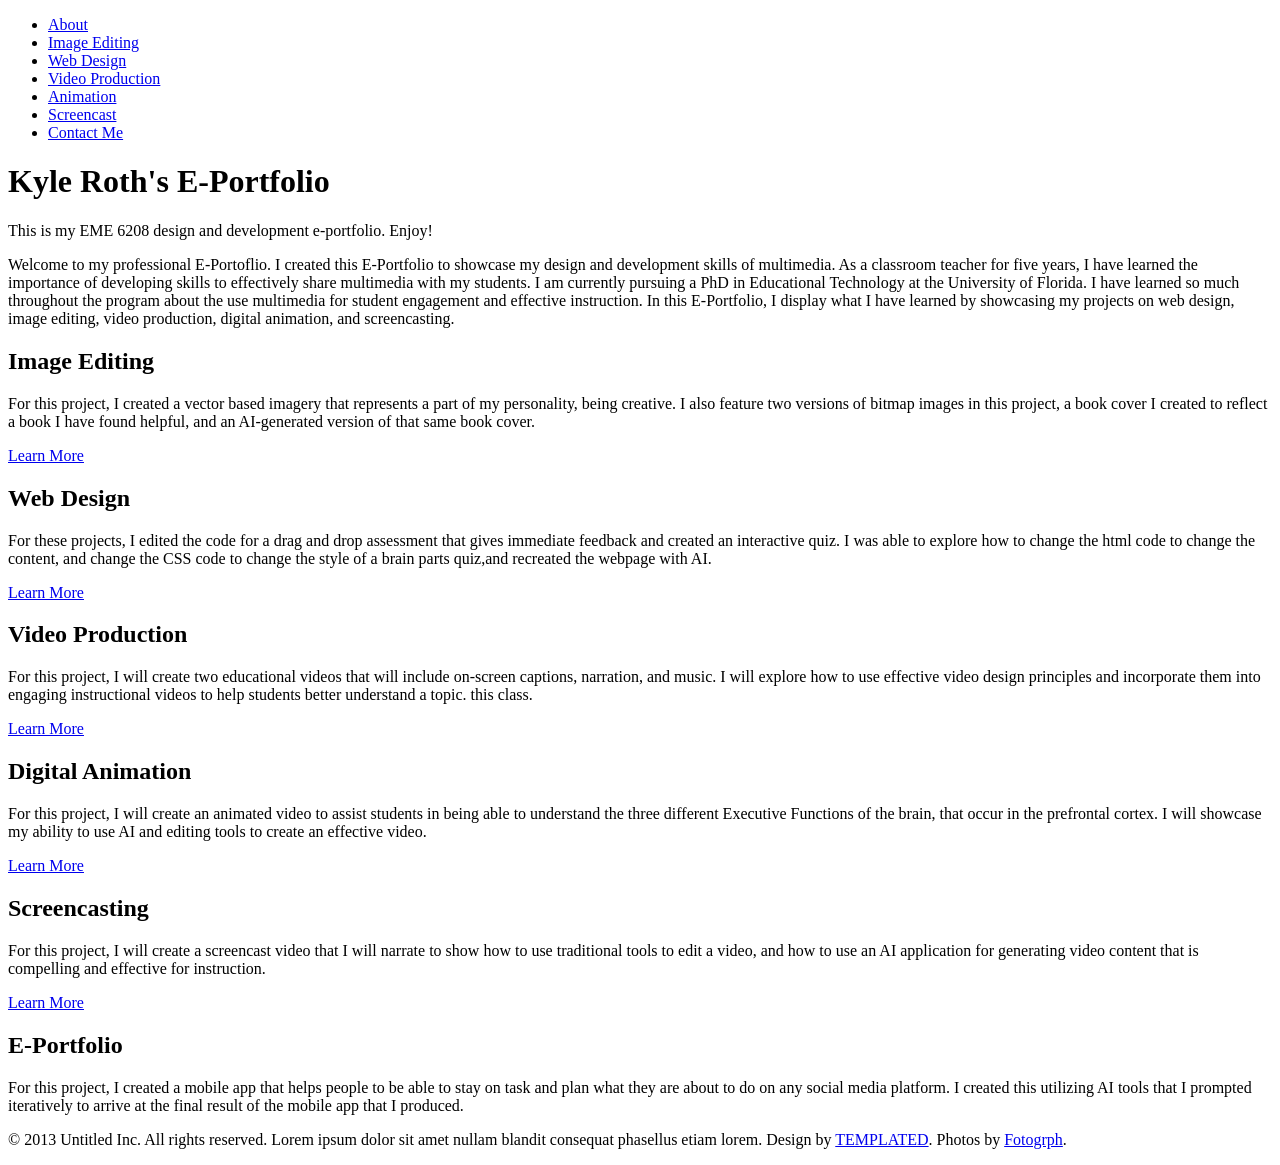
==== index.html @ 3df1bb87 "Add initial E-Portfolio HTML structure This is a complete HTML document for an E-Portfolio showcasin" ====
<!DOCTYPE html PUBLIC "-//W3C//DTD XHTML 1.0 Strict//EN" "http://www.w3.org/TR/xhtml1/DTD/xhtml1-strict.dtd">


<!--
Design by TEMPLATED
http://templated.co
Released for free under the Creative Commons Attribution License
Name       : Vestibule 
Description: A two-column, fixed-width design with dark color scheme.
Version    : 1.0
Released   : 20130406
-->

<!-- Comments are in ALL CAPS -->


<html xmlns="http://www.w3.org/1999/xhtml">
<head>
<meta name="keywords" content="" />
<meta name="description" content="" />
<meta http-equiv="content-type" content="text/html; charset=utf-8" />

<!-- SET THE PAGE TITLE INSIDE THE TITLE TAGS BELOW -->
<title>E-Portfolio</title>

<link href="http://fonts.googleapis.com/css?family=Oxygen:400,700,300" rel="stylesheet" type="text/css" />
<link href="style.css" rel="stylesheet" type="text/css" media="screen" />
</head>

<body>
<div id="wrapper">
<!-- START OF THE NAVIGATION SECTION.  DO NOT CHANGE ANYTHING ABOVE THIS LINE EXCEPT TO SET THE TITLE. -->


	<div id="menu-wrapper">
		<div id="menu" class="container">
			<ul>
				<!-- NAVIGATION MENU.  THERE SHOULD BE ONE LIST ITEM FOR EACH BUTTON IN YOUR NAVIGATION BAR. -->
                <!-- REPLACE THE # IN THE LINK WITH THE FILE NAME OF THE APPROPRIATE PAGE.  -->
                <li class="current_page_item"><a href="index.html">About</a></li>
				<li><a href="image.html">Image Editing</a></li>
				<li><a href="web.html">Web Design</a></li>
				<li><a href="video.html">Video Production</a></li>
				<li><a href="animation.html">Animation</a></li>
				<li><a href="screencast.html">Screencast</a></li>
				<li><a href="contact.html">Contact Me</a></li>
			</ul>
		</div>
	</div>
	<div id="logo" class="container">
		<!-- THIS IS WHERE YOU CUSTOMIZE THE HEADER FOR EACH PAGE. -->
        <h1>Kyle Roth's E-Portfolio</h1>
		<!-- THIS IS WHERE YOU CUSTOMIZE THE SUBHEADER FOR EACH PAGE. -->
        <p>This is my EME 6208 design and development e-portfolio. Enjoy!</p>
	</div>
	<div id="page" class="container">
		<div>
			<div class="entry">
				<!-- THIS IS WHERE YOU CUSTOMIZE THE INTRODUCTORY PARAGRAPH FOR EACH PAGE. -->
                <p>Welcome to my professional E-Portoflio. I created this E-Portfolio to showcase my design and development skills of multimedia. As a classroom teacher for five years, I have learned the importance of developing skills to effectively share multimedia with my students. I am currently pursuing a PhD in Educational Technology at the University of Florida. I have learned so much throughout the program about the use multimedia for student engagement and effective instruction. In this E-Portfolio, I display what I have learned by showcasing my projects on web design, image editing, video production, digital animation, and screencasting.</p>
			</div>
		</div>
	</div>
    
    
<!-- END OF THE NAVIGATION SECTION. -->

<!-- START OF THE CONTENT SECTION. -->

<!-- ON OTHER PAGES, LIKE THE PROJECT PAGES, YOU WILL TAKE OUT EVERYTHING BETWEEN HERE AND THE END OF THE CONTENT SECTION AND REPLACE IT WITH THE PROJECT CONTENT. -->
    
    
    
    
	<div id="three-column" class="container">
		<div class="tbox1">
			<div class="box-style">
				<div class="content">
					
					<h2>Image Editing</h2>
					<p>For this project, I created a vector based imagery that represents a part of my personality, being creative. I also feature two versions of bitmap images in this project, a book cover I created to reflect a book I have found helpful, and an AI-generated version of that same book cover.</p>
					<a href="image.html" class="button">Learn More</a>
				</div>
			</div>
		</div>
		<div class="tbox2">
			<div class="box-style">
				<div class="content">
					<h2>Web Design</h2>
					<p>For these projects, I edited the code for a drag and drop assessment that gives immediate feedback and created an interactive quiz. I was able to explore how to change the html code to change the content, and change the CSS code to change the style of a brain parts quiz,and recreated the webpage with AI.</p>
					<a href="web.html" class="button">Learn More</a>
				</div>
			</div>
		</div>
		<div class="tbox3">
			<div class="box-style">
				<div class="content">
					<h2>Video Production</h2>
					<p>For this project, I will create two educational videos that will include on-screen captions, narration, and music. I will explore how to use effective video design principles and incorporate them into engaging instructional videos to help students better understand a topic. this class.</p>
					<a href="video.html" class="button">Learn More</a>
				</div>
			</div>
		</div>
	</div>
	<div id="three-column" class="container">
		<div class="tbox1">
			<div class="box-style">
				<div class="content">
					<h2>Digital Animation</h2>
					<p>For this project, I will create an animated video to assist students in being able to understand the three different Executive Functions of the brain, that occur in the prefrontal cortex. I will showcase my ability to use AI and editing tools to create an effective video.</p>
					<a href="animation.html" class="button">Learn More</a>
				</div>
			</div>
		</div>
		<div class="tbox2">
			<div class="box-style">
				<div class="content">
					<h2>Screencasting</h2>
					<p>For this project, I will create a screencast video that I will narrate to show how to use traditional tools to edit a video, and how to use an AI application for generating video content that is compelling and effective for instruction.</p>
					<a href="screencast.html" class="button">Learn More</a>
				</div>
			</div>
		</div>
		<div class="tbox3">
			<div class="box-style">
				<div class="content">
					<h2>E-Portfolio</h2>
					<p>For this project, I created a mobile app that helps people to be able to stay on task and plan what they are about to do on any social media platform. I created this utilizing AI tools that I prompted iteratively to arrive at the final result of the mobile app that I produced.</p>
				
				</div>
			</div>
		</div>
	</div>	
    
    
    
    
    
<!-- END OF THE CONTENT SECTION.  BELOW YOU CAN CUSTOMIZE YOUR FOOTER. -->
</div>

<div id="footer">
	<!-- START FOOTER -->
	<p>© 2013 Untitled Inc. All rights reserved. Lorem ipsum dolor sit amet nullam blandit consequat phasellus etiam lorem. Design by <a href="http://templated.co" rel="nofollow">TEMPLATED</a>.  Photos by <a href="http://fotogrph.com/">Fotogrph</a>.</p>
    <!-- END FOOTER -->
</div>

</body>
</html>
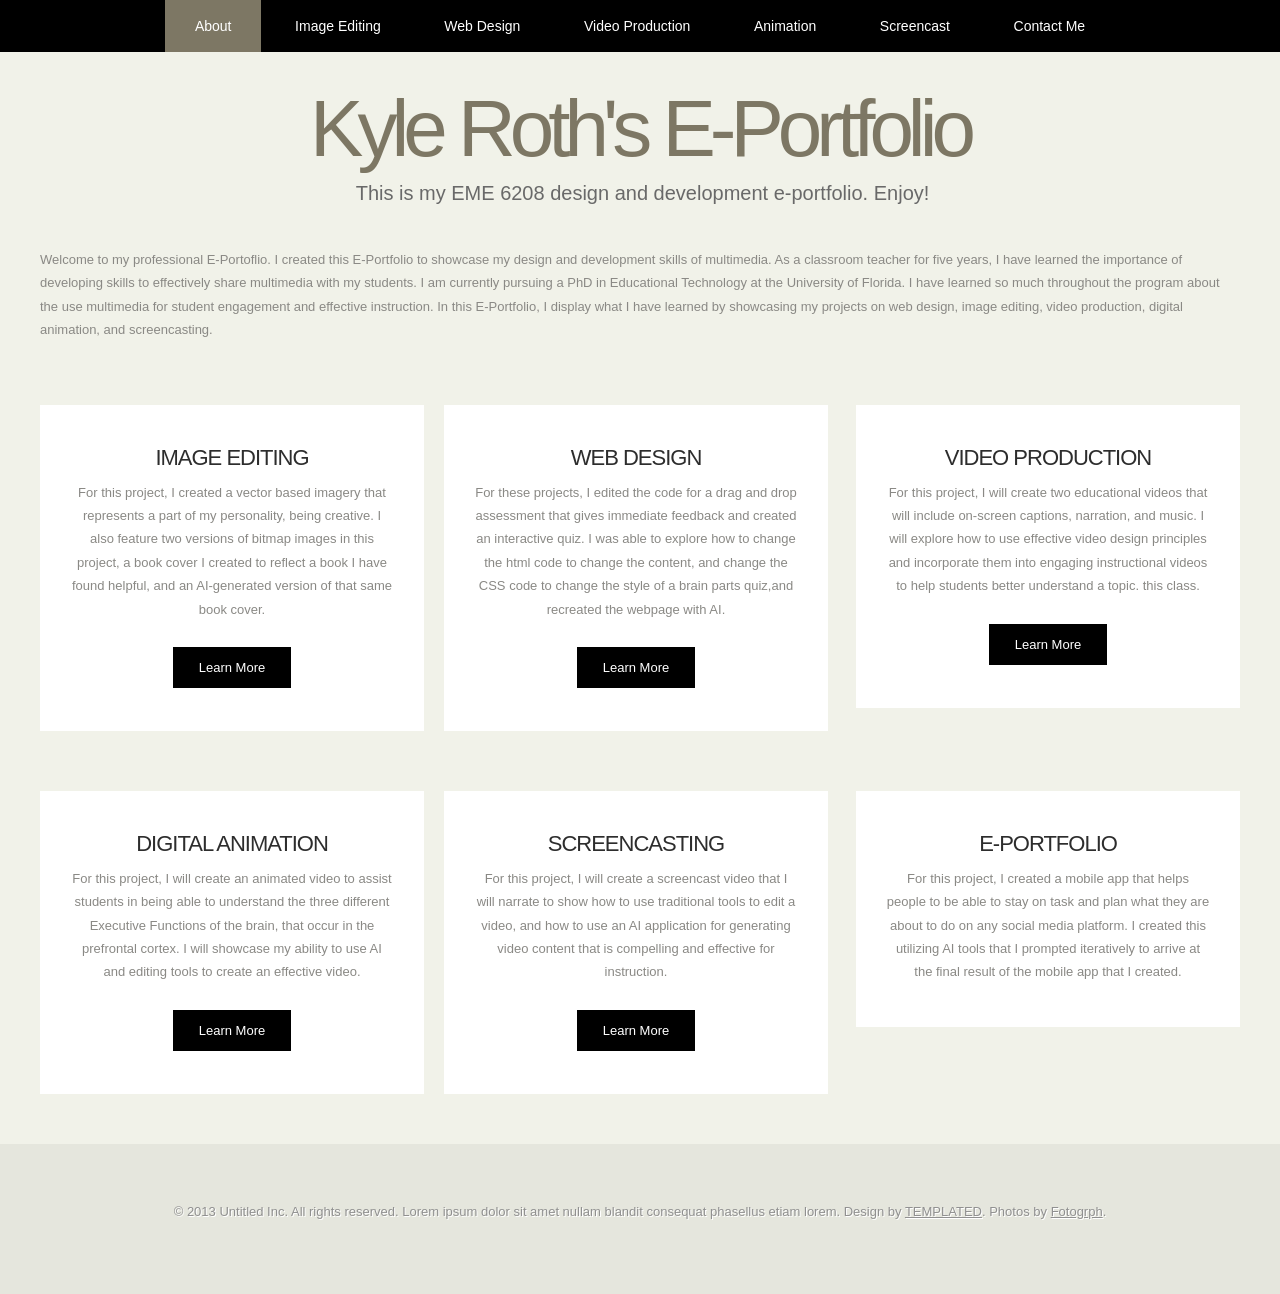
==== commit 81764f40: "Fix typo in project description" ====
--- a/index.html
+++ b/index.html
@@ -125,7 +125,7 @@
 			<div class="box-style">
 				<div class="content">
 					<h2>E-Portfolio</h2>
-					<p>For this project, I created a mobile app that helps people to be able to stay on task and plan what they are about to do on any social media platform. I created this utilizing AI tools that I prompted iteratively to arrive at the final result of the mobile app that I produced.</p>
+					<p>For this project, I created a mobile app that helps people to be able to stay on task and plan what they are about to do on any social media platform. I created this utilizing AI tools that I prompted iteratively to arrive at the final result of the mobile app that I created.</p>
 				
 				</div>
 			</div>
--- a/style.css
+++ b/style.css
@@ -0,0 +1,261 @@
+
+/*
+Design by TEMPLATED
+http://templated.co
+Released for free under the Creative Commons Attribution License
+*/
+
+body {
+	margin: 0;
+	padding: 0;
+	background: #E5E6DD;
+	font-family: 'Oxygen', sans-serif;
+	font-size: 13px;
+	color: #8A8985;
+}
+
+h1, h2, h3 {
+	margin: 0;
+	padding: 0;
+	text-transform: uppercase;
+	font-weight: 300;
+	color: #7D7764;
+}
+
+h1 {
+	font-size: 2em;
+}
+
+h2 {
+	font-size: 2.8em;
+}
+
+h3 {
+	font-size: 1.6em;
+}
+
+p, ul, ol {
+	margin-top: 0;
+	line-height: 180%;
+}
+
+ul, ol {
+}
+
+a {
+	text-decoration: none;
+	color: #5BA689;
+}
+
+a:hover {
+}
+
+#wrapper {
+	overflow: hidden;
+	background: #F1F2E9;
+}
+
+.container {
+	width: 1200px;
+	margin: 0px auto;
+}
+
+/* Header */
+
+#header-wrapper {
+	overflow: hidden;
+	height: 600px;
+}
+
+#header {
+	width: 960px;
+	height: 200px;
+	margin: 0 auto;
+	padding: 0px 20px;
+}
+
+/* Logo */
+
+#logo {
+	overflow: hidden;
+	height: 150px;
+}
+
+#logo h1, #logo p {
+	text-align: center;
+}
+
+#logo h1 {
+	padding: 5px 0px 20px 0px;
+	letter-spacing: -6px;
+	text-transform: capitalize;
+	font-size: 80px;
+}
+
+#logo p {
+	margin-top: -20px;
+	padding: 0px 0px 0px 5px;
+	font-size: 20px;
+	font-weight: 300;
+	color: #696969;
+}
+
+#logo p a {
+	color: #696969;
+}
+
+#logo a {
+	border: none;
+	background: none;
+	text-decoration: none;
+	color: #3C342E;
+}
+
+
+/* Menu */
+
+#menu-wrapper {
+	overflow: hidden;
+	height: 52px;
+	margin-bottom: 2em;
+	background: #000000;
+}
+
+#menu {
+	overflow: hidden;
+	height: 52px;
+}
+
+#menu ul {
+	margin: 0;
+	padding: 0px 0px 0px 0px;
+	list-style: none;
+	line-height: normal;
+	text-align: center;
+}
+
+#menu li {
+	display: inline-block;
+}
+
+#menu a {
+	display: block;
+	padding: 0px 30px;
+	line-height: 52px;
+	border: none;
+	text-decoration: none;
+	text-align: center;
+	font-family: 'Oswald', sans-serif;
+	font-size: 14px;
+	font-weight: 300;
+	color: #FFFFFF;
+}
+
+#menu a:hover, #menu .current_page_item a {
+	background: #7D7764;
+	text-decoration: none;
+	color: #FFFFFF;
+}
+
+#menu .current_page_item a {
+}
+
+/* Page */
+
+#page {
+	overflow: hidden;
+	padding: 20px 20px 40px 20px;
+}
+
+/* Content */
+
+#content {
+	float: left;
+	width: 752px;
+	padding: 0px 0px 0px 0px;
+}
+
+
+/* Footer */
+
+#footer {
+	height: 100px;
+	margin: 0 auto;
+	padding: 50px 0px 0px 0px;
+}
+
+#footer p {
+	margin: 0;
+	padding-top: 10px;
+	line-height: normal;
+	text-align: center;
+	text-shadow: 1px 1px 0px #FFFFFF;
+	color: #909090;
+}
+
+#footer a {
+	text-decoration: underline;
+	color: #909090;
+}
+
+#footer a:hover {
+	text-decoration: none;
+	color: #383838;
+}
+
+.box1 {
+	overflow: hidden;
+	height: 300px;
+	background: url(images/img04.jpg) no-repeat center bottom;
+}
+
+
+/* Three Column Content */
+
+#three-column {
+	overflow: hidden;
+	padding: 10px 0px 50px 0px;
+}
+
+#three-column .tbox1 {
+	float: left;
+	width: 384px;
+	margin-right: 20px;
+}
+
+#three-column .tbox2 {
+	float: left;
+	width: 384px;
+}
+
+#three-column .tbox3 {
+	float: right;
+	width: 384px;
+}
+
+.box-style {
+	background: #FFFFFF;
+	text-align: center;
+}
+
+.box-style h2 {
+	padding: 10px 0px;
+	letter-spacing: -1px;
+	font-size: 22px;
+	color: #2D2D2D;
+}
+
+.box-style .content {
+	overflow: hidden;
+	width: 324px;
+	padding: 30px;
+}
+
+.button
+{
+	display: inline-block;
+	margin: 1em 0em;
+	background: #000;
+	padding: 1em 2em;
+	color: #FFFFFF;
+}
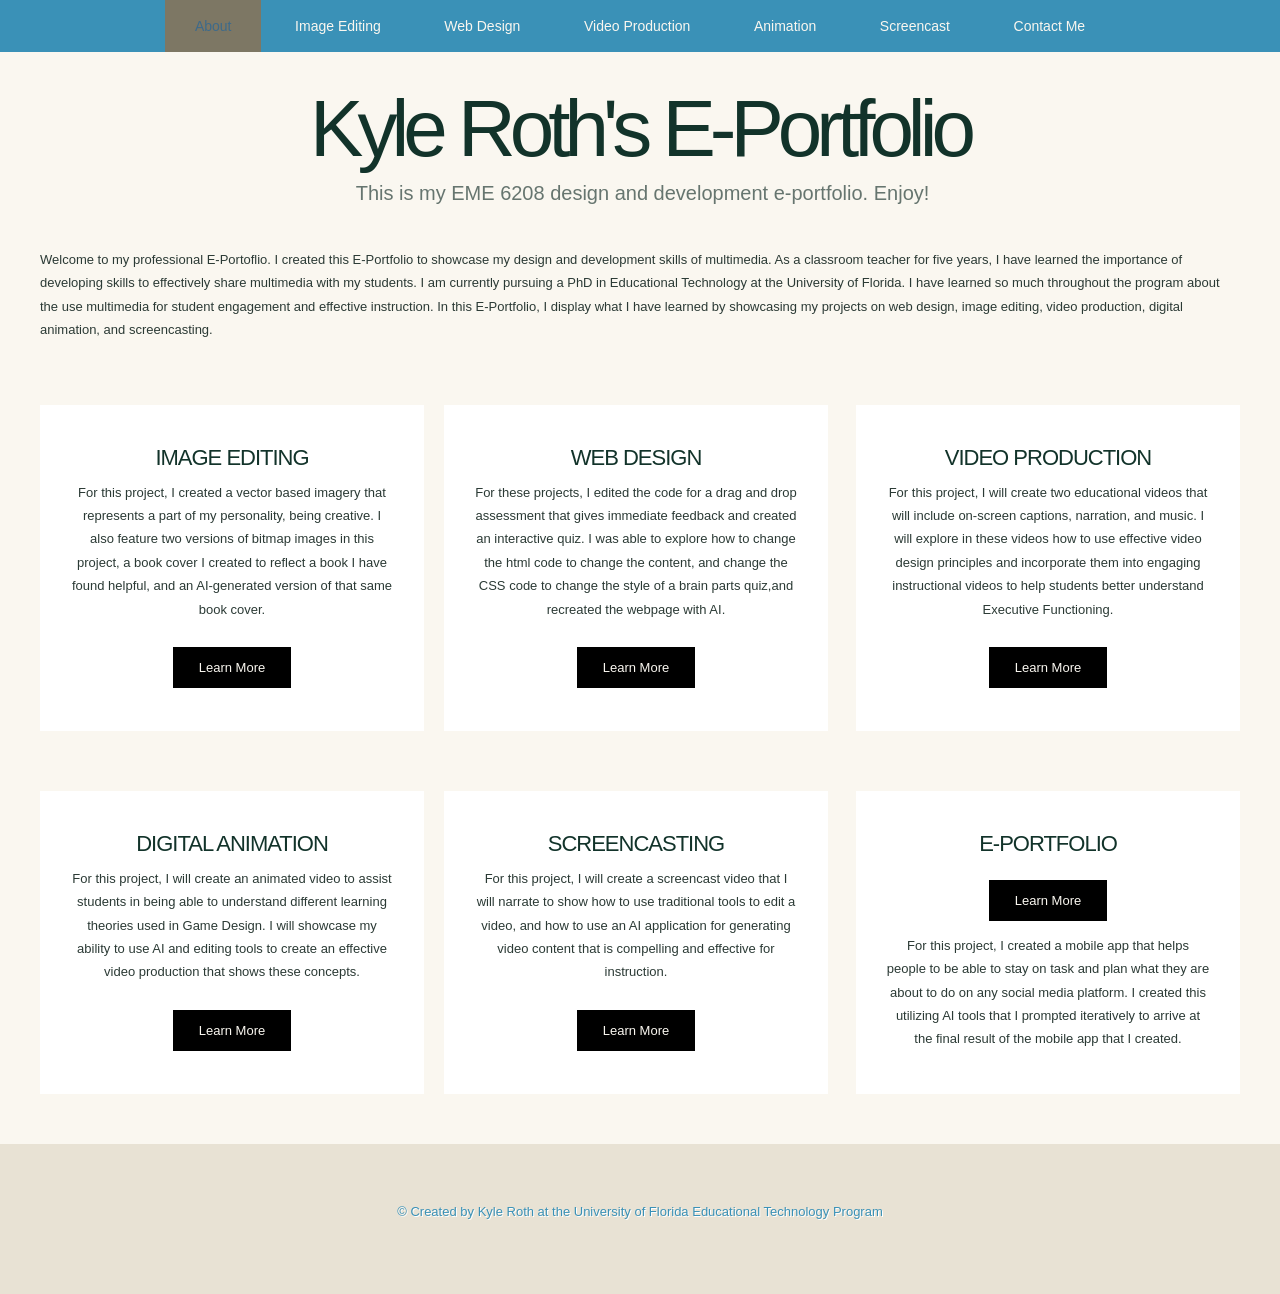
==== commit d4f9b1cd: "Update project descriptions and footer in index.html" ====
--- a/index.html
+++ b/index.html
@@ -96,7 +96,7 @@
 			<div class="box-style">
 				<div class="content">
 					<h2>Video Production</h2>
-					<p>For this project, I will create two educational videos that will include on-screen captions, narration, and music. I will explore how to use effective video design principles and incorporate them into engaging instructional videos to help students better understand a topic. this class.</p>
+					<p>For this project, I will create two educational videos that will include on-screen captions, narration, and music. I will explore in these videos how to use effective video design principles and incorporate them into engaging instructional videos to help students better understand Executive Functioning.</p>
 					<a href="video.html" class="button">Learn More</a>
 				</div>
 			</div>
@@ -107,7 +107,7 @@
 			<div class="box-style">
 				<div class="content">
 					<h2>Digital Animation</h2>
-					<p>For this project, I will create an animated video to assist students in being able to understand the three different Executive Functions of the brain, that occur in the prefrontal cortex. I will showcase my ability to use AI and editing tools to create an effective video.</p>
+					<p>For this project, I will create an animated video to assist students in being able to understand different learning theories used in Game Design. I will showcase my ability to use AI and editing tools to create an effective video production that shows these concepts.</p>
 					<a href="animation.html" class="button">Learn More</a>
 				</div>
 			</div>
@@ -125,6 +125,7 @@
 			<div class="box-style">
 				<div class="content">
 					<h2>E-Portfolio</h2>
+					<a href="mobileapp.html" class="button">Learn More</a>
 					<p>For this project, I created a mobile app that helps people to be able to stay on task and plan what they are about to do on any social media platform. I created this utilizing AI tools that I prompted iteratively to arrive at the final result of the mobile app that I created.</p>
 				
 				</div>
@@ -141,7 +142,7 @@
 
 <div id="footer">
 	<!-- START FOOTER -->
-	<p>© 2013 Untitled Inc. All rights reserved. Lorem ipsum dolor sit amet nullam blandit consequat phasellus etiam lorem. Design by <a href="http://templated.co" rel="nofollow">TEMPLATED</a>.  Photos by <a href="http://fotogrph.com/">Fotogrph</a>.</p>
+	<p>© Created by Kyle Roth at the University of Florida Educational Technology Program</p>
     <!-- END FOOTER -->
 </div>
 
--- a/style.css
+++ b/style.css
@@ -8,10 +8,10 @@
 body {
 	margin: 0;
 	padding: 0;
-	background: #E5E6DD;
-	font-family: 'Oxygen', sans-serif;
+	background: #E8E2D4;
+	font-family: 'Oxygen', Arial, Helvetica, sans-serif;
 	font-size: 13px;
-	color: #8A8985;
+	color: #2B3A35;
 }
 
 h1, h2, h3 {
@@ -19,7 +19,7 @@
 	padding: 0;
 	text-transform: uppercase;
 	font-weight: 300;
-	color: #7D7764;
+	color: #12332A;
 }
 
 h1 {
@@ -44,7 +44,7 @@
 
 a {
 	text-decoration: none;
-	color: #5BA689;
+	color: #1F4D3F;
 }
 
 a:hover {
@@ -52,7 +52,7 @@
 
 #wrapper {
 	overflow: hidden;
-	background: #F1F2E9;
+	background: #FAF7F0;
 }
 
 .container {
@@ -97,18 +97,18 @@
 	padding: 0px 0px 0px 5px;
 	font-size: 20px;
 	font-weight: 300;
-	color: #696969;
+	color: #66756F;
 }
 
 #logo p a {
-	color: #696969;
+	color: #66756F;
 }
 
 #logo a {
 	border: none;
 	background: none;
 	text-decoration: none;
-	color: #3C342E;
+	color: #12332A;
 }
 
 
@@ -118,7 +118,7 @@
 	overflow: hidden;
 	height: 52px;
 	margin-bottom: 2em;
-	background: #000000;
+	background: #3A91b7;
 }
 
 #menu {
@@ -148,13 +148,13 @@
 	font-family: 'Oswald', sans-serif;
 	font-size: 14px;
 	font-weight: 300;
-	color: #FFFFFF;
+	color: #FAF7F0;
 }
 
 #menu a:hover, #menu .current_page_item a {
 	background: #7D7764;
 	text-decoration: none;
-	color: #FFFFFF;
+	color: #3E6A8A;
 }
 
 #menu .current_page_item a {
@@ -190,12 +190,12 @@
 	line-height: normal;
 	text-align: center;
 	text-shadow: 1px 1px 0px #FFFFFF;
-	color: #909090;
+	color: #3A91b7;
 }
 
 #footer a {
 	text-decoration: underline;
-	color: #909090;
+	color: #7C93A3;
 }
 
 #footer a:hover {
@@ -242,7 +242,7 @@
 	padding: 10px 0px;
 	letter-spacing: -1px;
 	font-size: 22px;
-	color: #2D2D2D;
+	color: #12332A;
 }
 
 .box-style .content {
@@ -257,5 +257,5 @@
 	margin: 1em 0em;
 	background: #000;
 	padding: 1em 2em;
-	color: #FFFFFF;
-}
+	color: #FAF7F0;
+}
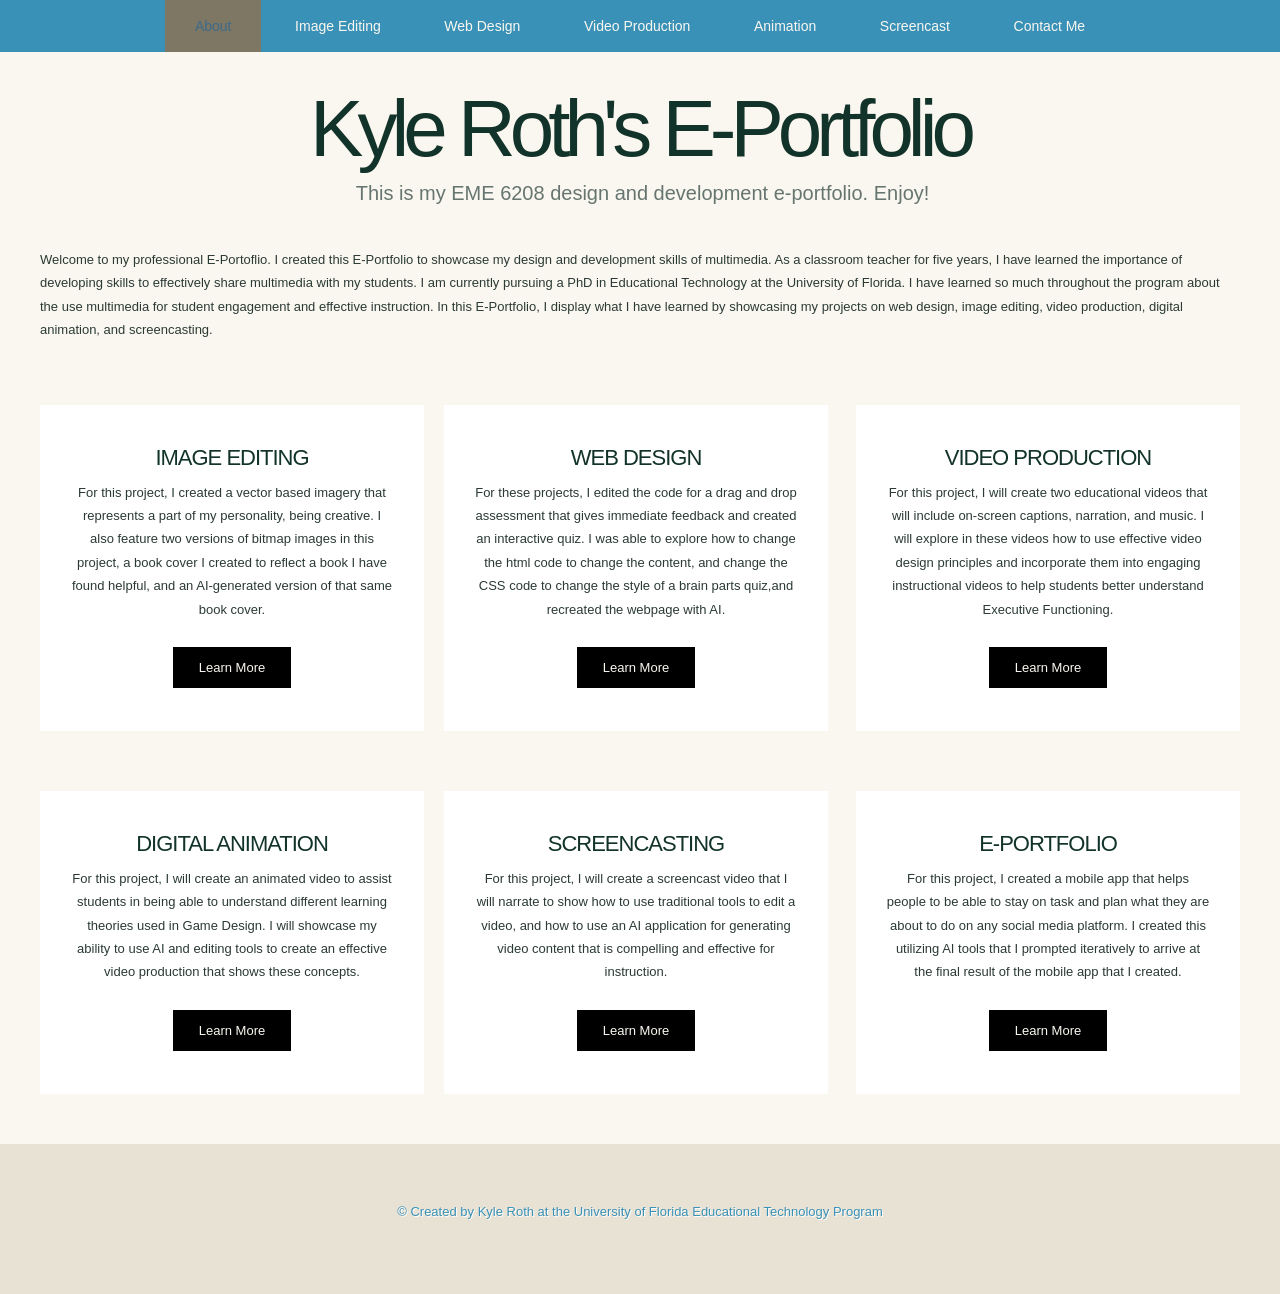
==== commit b428bf2f: "Fix indentation for Learn More link in index.html" ====
--- a/index.html
+++ b/index.html
@@ -125,9 +125,8 @@
 			<div class="box-style">
 				<div class="content">
 					<h2>E-Portfolio</h2>
-					<a href="mobileapp.html" class="button">Learn More</a>
 					<p>For this project, I created a mobile app that helps people to be able to stay on task and plan what they are about to do on any social media platform. I created this utilizing AI tools that I prompted iteratively to arrive at the final result of the mobile app that I created.</p>
-				
+			 		<a href="mobileapp.html" class="button">Learn More</a>
 				</div>
 			</div>
 		</div>
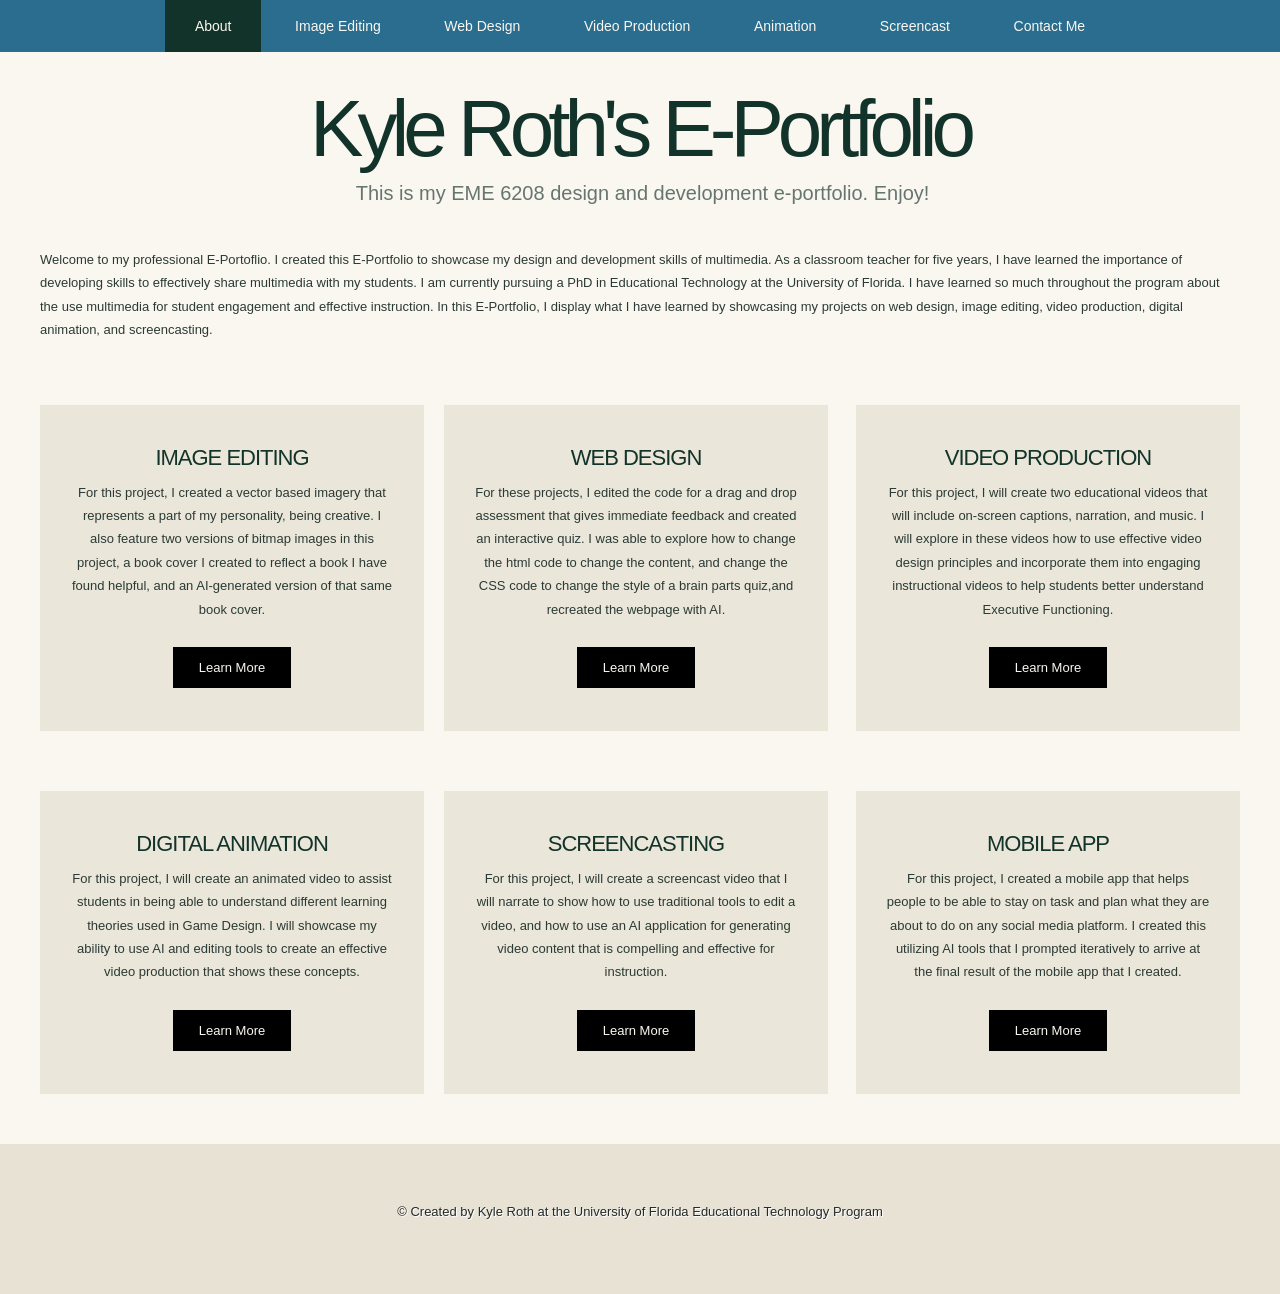
==== commit 6690d890: "Change heading from 'E-Portfolio' to 'Mobile App'" ====
--- a/index.html
+++ b/index.html
@@ -124,7 +124,7 @@
 		<div class="tbox3">
 			<div class="box-style">
 				<div class="content">
-					<h2>E-Portfolio</h2>
+					<h2>Mobile App</h2>
 					<p>For this project, I created a mobile app that helps people to be able to stay on task and plan what they are about to do on any social media platform. I created this utilizing AI tools that I prompted iteratively to arrive at the final result of the mobile app that I created.</p>
 			 		<a href="mobileapp.html" class="button">Learn More</a>
 				</div>
--- a/style.css
+++ b/style.css
@@ -118,7 +118,7 @@
 	overflow: hidden;
 	height: 52px;
 	margin-bottom: 2em;
-	background: #3A91b7;
+	background: #2A6D8F;
 }
 
 #menu {
@@ -152,9 +152,9 @@
 }
 
 #menu a:hover, #menu .current_page_item a {
-	background: #7D7764;
-	text-decoration: none;
-	color: #3E6A8A;
+	background: #12332A;
+	text-decoration: none;
+	color: #FAF7F0;
 }
 
 #menu .current_page_item a {
@@ -190,7 +190,7 @@
 	line-height: normal;
 	text-align: center;
 	text-shadow: 1px 1px 0px #FFFFFF;
-	color: #3A91b7;
+	color: #232B2B;
 }
 
 #footer a {
@@ -234,7 +234,7 @@
 }
 
 .box-style {
-	background: #FFFFFF;
+	background: #EAE6D9;
 	text-align: center;
 }
 
